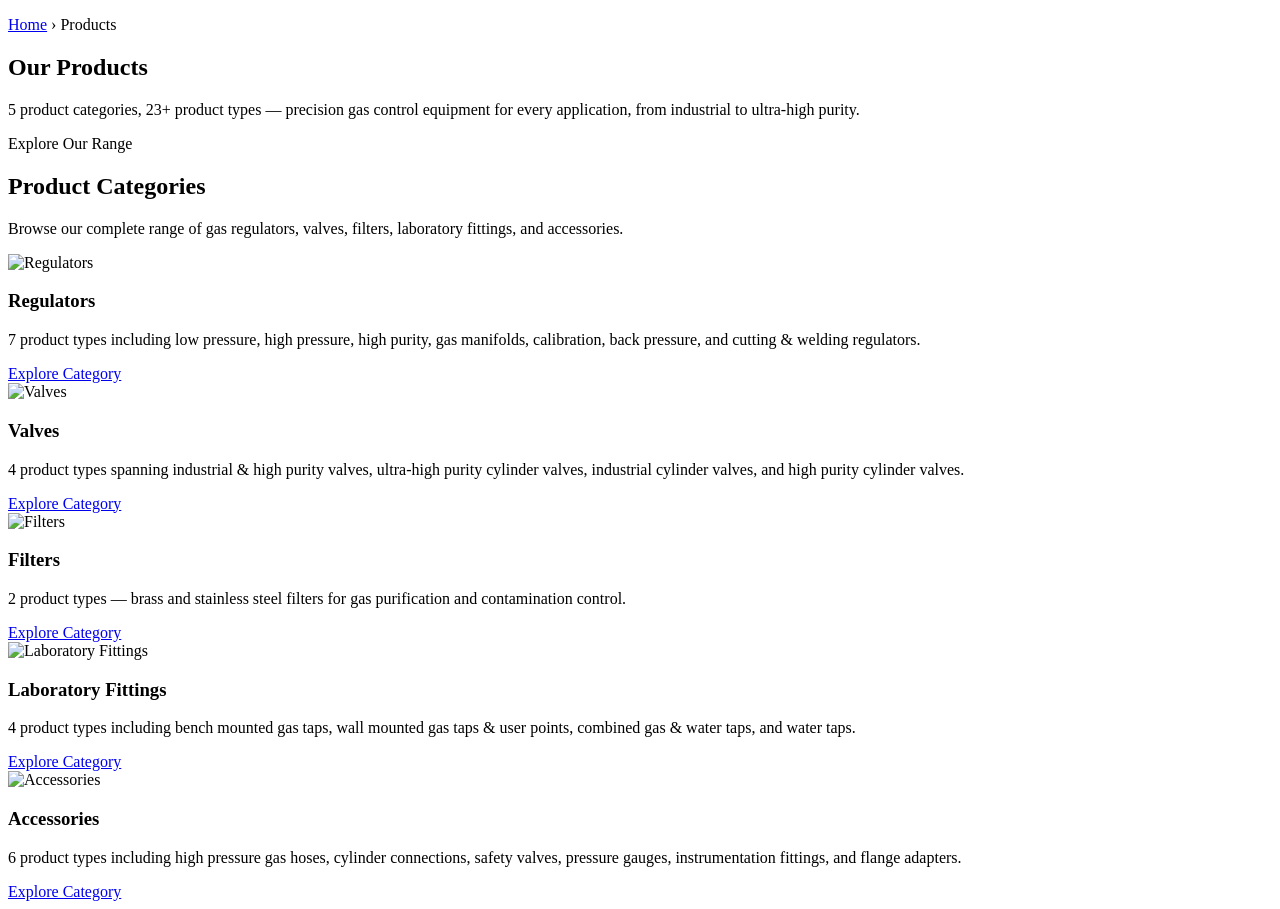
==== pages/products/index.html @ 96c3793c "Add base href for GitHub Pages staging URL - Added <base href="/southerncgs-website/"> to all 12 pag" ====
<!DOCTYPE html>
<html lang="en">
<head>
  <meta charset="UTF-8">
  <base href="/southerncgs-website/">
  <meta name="viewport" content="width=device-width, initial-scale=1.0">
  <link rel="icon" type="image/jpeg" href="assets/images/favicon.jpg">
  <title>Southern CGS — Products</title>
  <meta name="description" content="Browse the complete Southern CGS product range — regulators, valves, filters, laboratory fittings, and accessories for gas regulation.">
  <link rel="stylesheet" href="assets/css/styles.css">
  <link href="https://fonts.googleapis.com/css2?family=Inter:wght@400;500;600;700&display=swap" rel="stylesheet">
</head>
<body>

  <div id="nav-placeholder"></div>

  <!-- ========== PAGE HERO ========== -->
  <section class="page-hero" style="background-image: linear-gradient(to right, rgba(255,255,255,1), rgba(255,255,255,0)), linear-gradient(to right, rgba(255,255,255,0.875), rgba(255,255,255,0.865), rgba(255,255,255,0.8)), url('/southerncgs-website/assets/images/stock/hero-products.png'); background-size: cover; background-position: center;">
    <div class="container">
      <p class="breadcrumb"><a href="/">Home</a> <span>&rsaquo;</span> Products</p>
      <h1>Our Products</h1>
      <p>5 product categories, 23+ product types — precision gas control equipment for every application, from industrial to ultra-high purity.</p>
    </div>
  </section>

  <!-- ========== PRODUCT CATEGORIES GRID ========== -->
  <section class="section">
    <div class="container">
      <div class="section-header centered">
        <p class="section-label">Explore Our Range</p>
        <h2 class="section-title">Product Categories</h2>
        <p class="section-subtitle">Browse our complete range of gas regulators, valves, filters, laboratory fittings, and accessories.</p>
      </div>
      <div class="grid-3">
        <div class="card">
          <div class="card-image"><img src="assets/images/stock/category-regulators.png" alt="Regulators" style="width:100%;height:100%;object-fit:cover;"></div>
          <div class="card-body">
            <h3>Regulators</h3>
            <p>7 product types including low pressure, high pressure, high purity, gas manifolds, calibration, back pressure, and cutting &amp; welding regulators.</p>
            <a href="/pages/products/regulators.html" class="card-link">Explore Category</a>
          </div>
        </div>
        <div class="card">
          <div class="card-image"><img src="assets/images/stock/category-valves.png" alt="Valves" style="width:100%;height:100%;object-fit:cover;"></div>
          <div class="card-body">
            <h3>Valves</h3>
            <p>4 product types spanning industrial &amp; high purity valves, ultra-high purity cylinder valves, industrial cylinder valves, and high purity cylinder valves.</p>
            <a href="/pages/products/valves.html" class="card-link">Explore Category</a>
          </div>
        </div>
        <div class="card">
          <div class="card-image"><img src="assets/images/stock/category-filters.png" alt="Filters" style="width:100%;height:100%;object-fit:cover;"></div>
          <div class="card-body">
            <h3>Filters</h3>
            <p>2 product types — brass and stainless steel filters for gas purification and contamination control.</p>
            <a href="/pages/products/filters.html" class="card-link">Explore Category</a>
          </div>
        </div>
        <div class="card">
          <div class="card-image"><img src="assets/images/stock/category-lab.png" alt="Laboratory Fittings" style="width:100%;height:100%;object-fit:cover;"></div>
          <div class="card-body">
            <h3>Laboratory Fittings</h3>
            <p>4 product types including bench mounted gas taps, wall mounted gas taps &amp; user points, combined gas &amp; water taps, and water taps.</p>
            <a href="/pages/products/laboratory-fittings.html" class="card-link">Explore Category</a>
          </div>
        </div>
        <div class="card">
          <div class="card-image"><img src="assets/images/stock/category-accessories.png" alt="Accessories" style="width:100%;height:100%;object-fit:cover;"></div>
          <div class="card-body">
            <h3>Accessories</h3>
            <p>6 product types including high pressure gas hoses, cylinder connections, safety valves, pressure gauges, instrumentation fittings, and flange adapters.</p>
            <a href="/pages/products/accessories.html" class="card-link">Explore Category</a>
          </div>
        </div>
      </div>
    </div>
  </section>

  <div id="cta-placeholder"></div>

  <div id="footer-placeholder"></div>

  <script src="assets/js/components.js"></script>
</body>
</html>
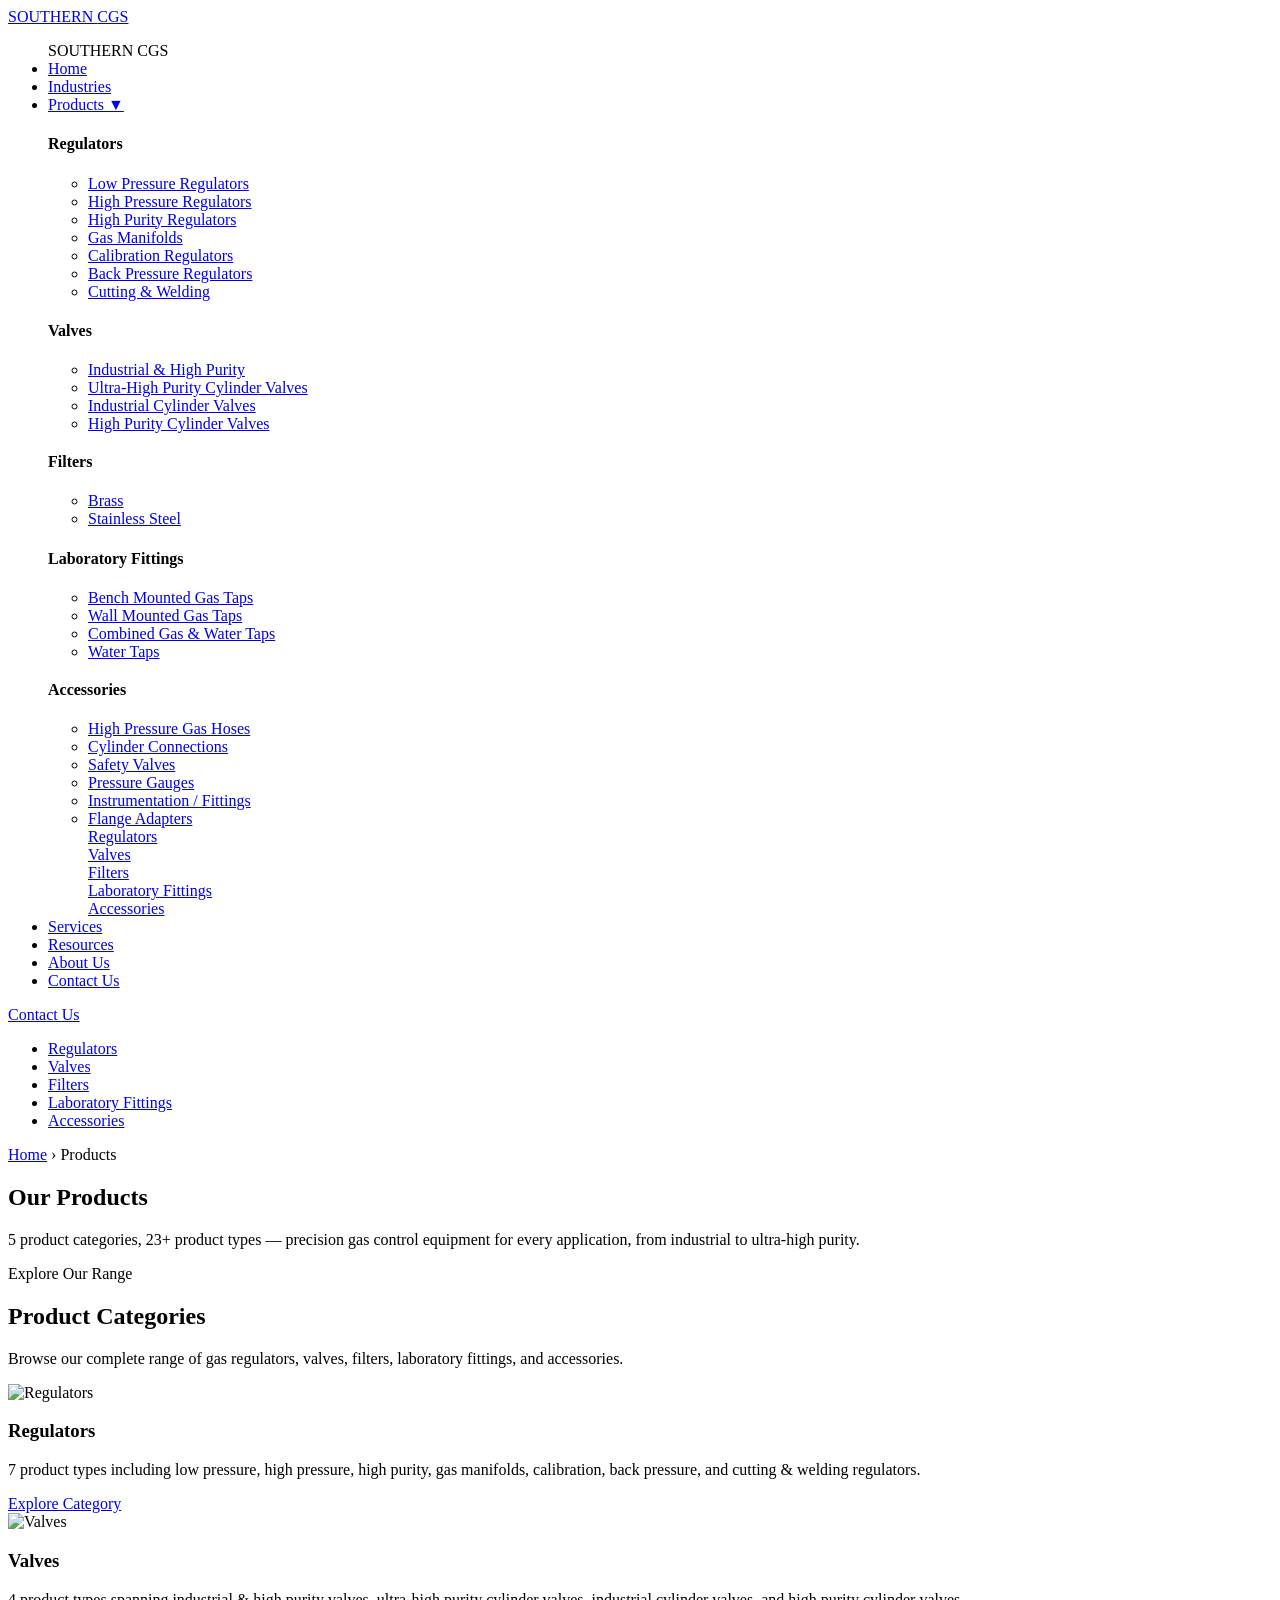
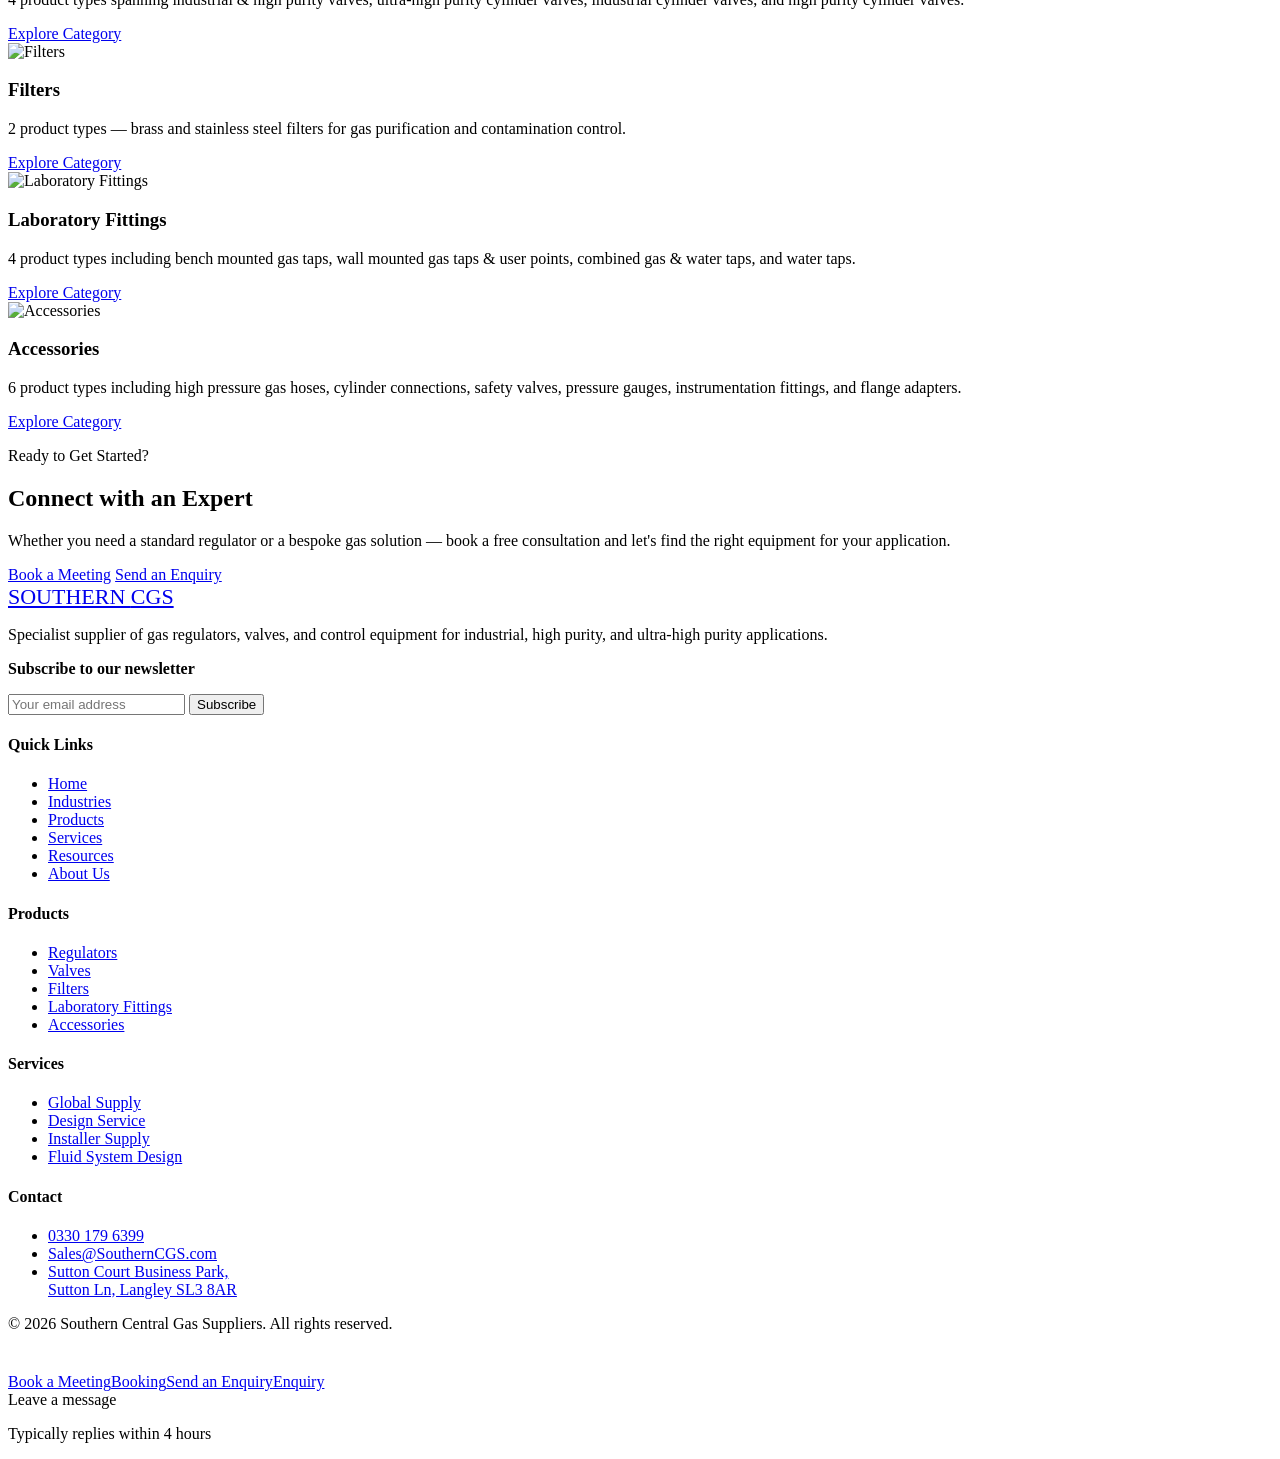
==== commit bdf1f1f1: "Fix inner page asset paths to absolute Inner pages had relative paths (assets/css/styles.css) instea" ====
--- a/pages/products/index.html
+++ b/pages/products/index.html
@@ -2,12 +2,11 @@
 <html lang="en">
 <head>
   <meta charset="UTF-8">
-  <base href="/southerncgs-website/">
   <meta name="viewport" content="width=device-width, initial-scale=1.0">
-  <link rel="icon" type="image/jpeg" href="assets/images/favicon.jpg">
+  <link rel="icon" type="image/jpeg" href="/assets/images/favicon.jpg">
   <title>Southern CGS — Products</title>
   <meta name="description" content="Browse the complete Southern CGS product range — regulators, valves, filters, laboratory fittings, and accessories for gas regulation.">
-  <link rel="stylesheet" href="assets/css/styles.css">
+  <link rel="stylesheet" href="/assets/css/styles.css">
   <link href="https://fonts.googleapis.com/css2?family=Inter:wght@400;500;600;700&display=swap" rel="stylesheet">
 </head>
 <body>
@@ -15,7 +14,7 @@
   <div id="nav-placeholder"></div>
 
   <!-- ========== PAGE HERO ========== -->
-  <section class="page-hero" style="background-image: linear-gradient(to right, rgba(255,255,255,1), rgba(255,255,255,0)), linear-gradient(to right, rgba(255,255,255,0.875), rgba(255,255,255,0.865), rgba(255,255,255,0.8)), url('/southerncgs-website/assets/images/stock/hero-products.png'); background-size: cover; background-position: center;">
+  <section class="page-hero" style="background-image: linear-gradient(to right, rgba(255,255,255,1), rgba(255,255,255,0)), linear-gradient(to right, rgba(255,255,255,0.875), rgba(255,255,255,0.865), rgba(255,255,255,0.8)), url('/assets/images/stock/hero-products.png'); background-size: cover; background-position: center;">
     <div class="container">
       <p class="breadcrumb"><a href="/">Home</a> <span>&rsaquo;</span> Products</p>
       <h1>Our Products</h1>
@@ -33,7 +32,7 @@
       </div>
       <div class="grid-3">
         <div class="card">
-          <div class="card-image"><img src="assets/images/stock/category-regulators.png" alt="Regulators" style="width:100%;height:100%;object-fit:cover;"></div>
+          <div class="card-image"><img src="/assets/images/stock/category-regulators.png" alt="Regulators" style="width:100%;height:100%;object-fit:cover;"></div>
           <div class="card-body">
             <h3>Regulators</h3>
             <p>7 product types including low pressure, high pressure, high purity, gas manifolds, calibration, back pressure, and cutting &amp; welding regulators.</p>
@@ -41,7 +40,7 @@
           </div>
         </div>
         <div class="card">
-          <div class="card-image"><img src="assets/images/stock/category-valves.png" alt="Valves" style="width:100%;height:100%;object-fit:cover;"></div>
+          <div class="card-image"><img src="/assets/images/stock/category-valves.png" alt="Valves" style="width:100%;height:100%;object-fit:cover;"></div>
           <div class="card-body">
             <h3>Valves</h3>
             <p>4 product types spanning industrial &amp; high purity valves, ultra-high purity cylinder valves, industrial cylinder valves, and high purity cylinder valves.</p>
@@ -49,7 +48,7 @@
           </div>
         </div>
         <div class="card">
-          <div class="card-image"><img src="assets/images/stock/category-filters.png" alt="Filters" style="width:100%;height:100%;object-fit:cover;"></div>
+          <div class="card-image"><img src="/assets/images/stock/category-filters.png" alt="Filters" style="width:100%;height:100%;object-fit:cover;"></div>
           <div class="card-body">
             <h3>Filters</h3>
             <p>2 product types — brass and stainless steel filters for gas purification and contamination control.</p>
@@ -57,7 +56,7 @@
           </div>
         </div>
         <div class="card">
-          <div class="card-image"><img src="assets/images/stock/category-lab.png" alt="Laboratory Fittings" style="width:100%;height:100%;object-fit:cover;"></div>
+          <div class="card-image"><img src="/assets/images/stock/category-lab.png" alt="Laboratory Fittings" style="width:100%;height:100%;object-fit:cover;"></div>
           <div class="card-body">
             <h3>Laboratory Fittings</h3>
             <p>4 product types including bench mounted gas taps, wall mounted gas taps &amp; user points, combined gas &amp; water taps, and water taps.</p>
@@ -65,7 +64,7 @@
           </div>
         </div>
         <div class="card">
-          <div class="card-image"><img src="assets/images/stock/category-accessories.png" alt="Accessories" style="width:100%;height:100%;object-fit:cover;"></div>
+          <div class="card-image"><img src="/assets/images/stock/category-accessories.png" alt="Accessories" style="width:100%;height:100%;object-fit:cover;"></div>
           <div class="card-body">
             <h3>Accessories</h3>
             <p>6 product types including high pressure gas hoses, cylinder connections, safety valves, pressure gauges, instrumentation fittings, and flange adapters.</p>
@@ -80,6 +79,6 @@
 
   <div id="footer-placeholder"></div>
 
-  <script src="assets/js/components.js"></script>
+  <script src="/assets/js/components.js"></script>
 </body>
 </html>
